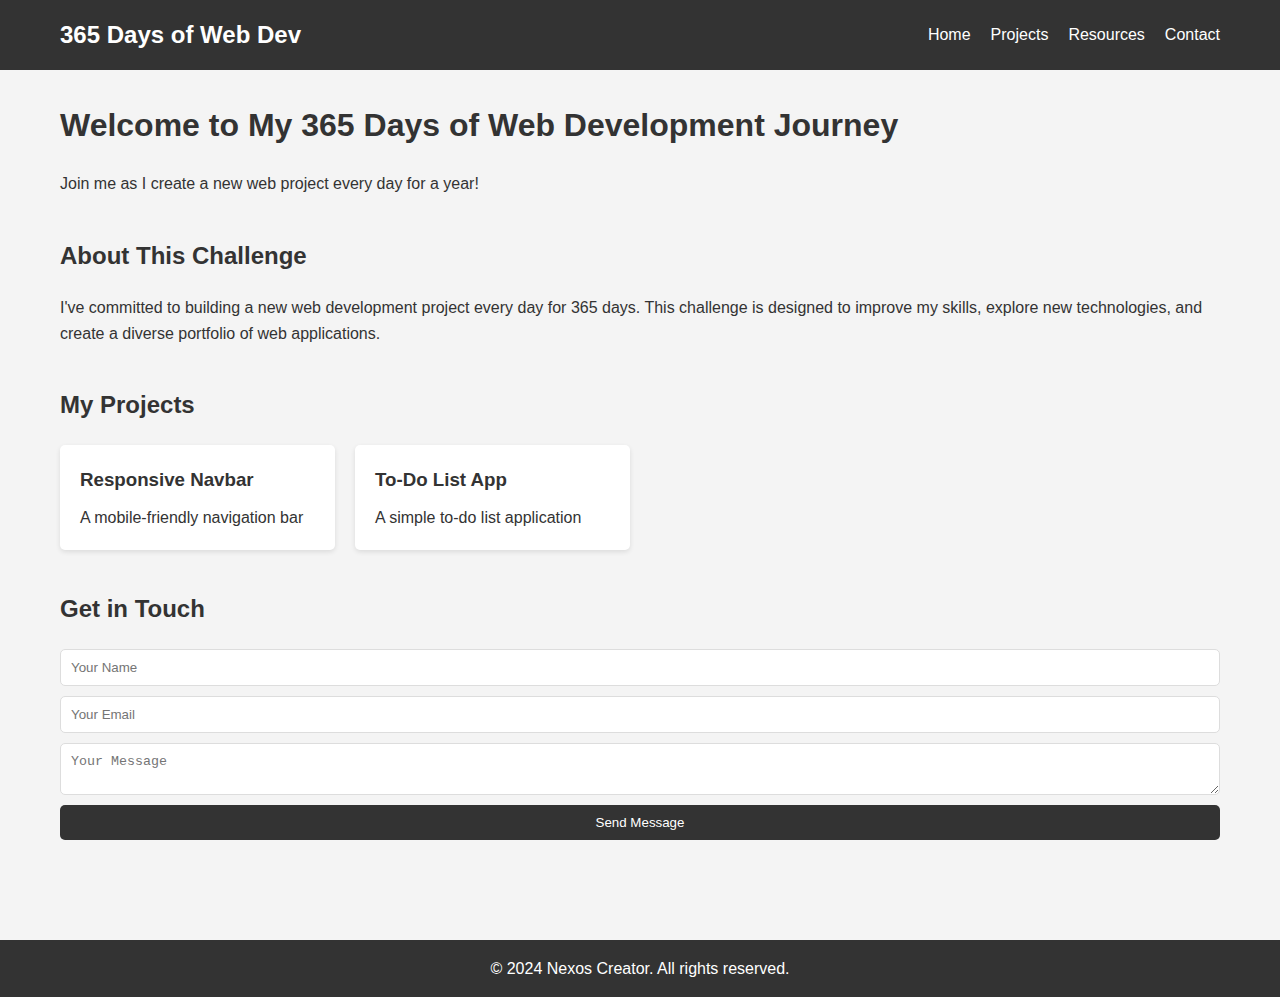
==== index.html @ a243b111 "update" ====
<!DOCTYPE html>
<html lang="en">
<head>
    <meta charset="UTF-8">
    <meta name="viewport" content="width=device-width, initial-scale=1.0">
    <title>365 Days of Web Development</title>
    <link rel="stylesheet" href="./style.css">
</head>
<body>
    <header>
        <nav>
            <div class="logo">365 Days of Web Dev</div>
            <ul>
                <li><a href="/">Home</a></li>
                <li><a href="/projects">Projects</a></li>
                <li><a href="/resources">Resources</a></li>
                <li><a href="#contact">Contact</a></li>
            </ul>
        </nav>
    </header>

    <main>
        <section id="home">
            <h1>Welcome to My 365 Days of Web Development Journey</h1>
            <p>Join me as I create a new web project every day for a year!</p>
        </section>

        <section id="about">
            <h2>About This Challenge</h2>
            <p>I've committed to building a new web development project every day for 365 days. This challenge is designed to improve my skills, explore new technologies, and create a diverse portfolio of web applications.</p>
        </section>

        <section id="projects">
            <h2>My Projects</h2>
            <div id="project-grid">
                <!-- Project cards will be dynamically inserted here by JavaScript -->
            </div>
        </section>

        <section id="contact">
            <h2>Get in Touch</h2>
            <form id="contact-form">
                <input type="text" id="name" name="name" placeholder="Your Name" required>
                <input type="email" id="email" name="email" placeholder="Your Email" required>
                <textarea id="message" name="message" placeholder="Your Message" required></textarea>
                <button type="submit">Send Message</button>
            </form>
        </section>
    </main>

    <footer>
        <p>&copy; 2024 Nexos Creator. All rights reserved.</p>
    </footer>

    <!-- Popup container -->
    <div id="popup-container" class="popup-container">
        <div class="popup-content">
            <span class="close-popup">&times;</span>
            <h2 id="popup-title"></h2>
            <iframe id="project-iframe" src="" frameborder="0"></iframe>
        </div>
    </div>

    <script src="./script.js"></script>
</body>
</html>
---- style.css ----
* {
    margin: 0;
    padding: 0;
    box-sizing: border-box;
}

body {
    font-family: 'Arial', sans-serif;
    line-height: 1.6;
    color: #333;
    background-color: #f4f4f4;
}

header {
    background-color: #333;
    color: #fff;
    padding: 1rem 0;
    position: fixed;
    width: 100%;
    top: 0;
    z-index: 1000;
}

nav {
    display: flex;
    justify-content: space-between;
    align-items: center;
    max-width: 1200px;
    margin: 0 auto;
    padding: 0 20px;
}

.logo {
    font-size: 1.5rem;
    font-weight: bold;
}

nav ul {
    display: flex;
    list-style: none;
}

nav ul li {
    margin-left: 20px;
}

nav ul li a {
    color: #fff;
    text-decoration: none;
}

main {
    max-width: 1200px;
    margin: 80px auto 0;
    padding: 20px;
}

section {
    margin-bottom: 40px;
}

h1, h2 {
    margin-bottom: 20px;
}

#project-grid {
    display: grid;
    grid-template-columns: repeat(auto-fill, minmax(250px, 1fr));
    gap: 20px;
}

.project-card {
    background-color: #fff;
    border-radius: 5px;
    box-shadow: 0 2px 5px rgba(0,0,0,0.1);
    padding: 20px;
    transition: transform 0.3s ease;
    cursor: pointer;
}

.project-card:hover {
    transform: translateY(-5px);
}

.project-card h3 {
    margin-bottom: 10px;
}

.project-card a {
    display: inline-block;
    margin-top: 10px;
    color: #333;
    text-decoration: none;
    font-weight: bold;
}

form {
    display: flex;
    flex-direction: column;
}

input, textarea {
    margin-bottom: 10px;
    padding: 10px;
    border: 1px solid #ddd;
    border-radius: 5px;
}

button {
    padding: 10px;
    background-color: #333;
    color: #fff;
    border: none;
    border-radius: 5px;
    cursor: pointer;
}

button:hover {
    background-color: #444;
}

footer {
    background-color: #333;
    color: #fff;
    text-align: center;
    padding: 1rem 0;
    margin-top: 40px;
}

/* Popup styles */
.popup-container {
    display: none;
    position: fixed;
    top: 0;
    left: 0;
    width: 100%;
    height: 100%;
    background-color: rgba(0, 0, 0, 0.7);
    z-index: 2000;
}

.popup-content {
    position: relative;
    background-color: #fff;
    margin: 5% auto;
    padding: 20px;
    width: 90%;
    max-width: 1000px;
    height: 80%;
    border-radius: 5px;
    box-shadow: 0 4px 8px rgba(0, 0, 0, 0.2);
}

.close-popup {
    position: absolute;
    top: 10px;
    right: 20px;
    font-size: 28px;
    font-weight: bold;
    color: #333;
    cursor: pointer;
}

#project-iframe {
    width: 100%;
    height: calc(100% - 40px);
    border: none;
    margin-top: 20px;
}

@media (max-width: 768px) {
    nav {
        flex-direction: column;
    }

    nav ul {
        margin-top: 20px;
    }

    nav ul li {
        margin-left: 0;
        margin-right: 20px;
    }

    .popup-content {
        width: 95%;
        height: 90%;
        margin: 5% auto;
    }
}
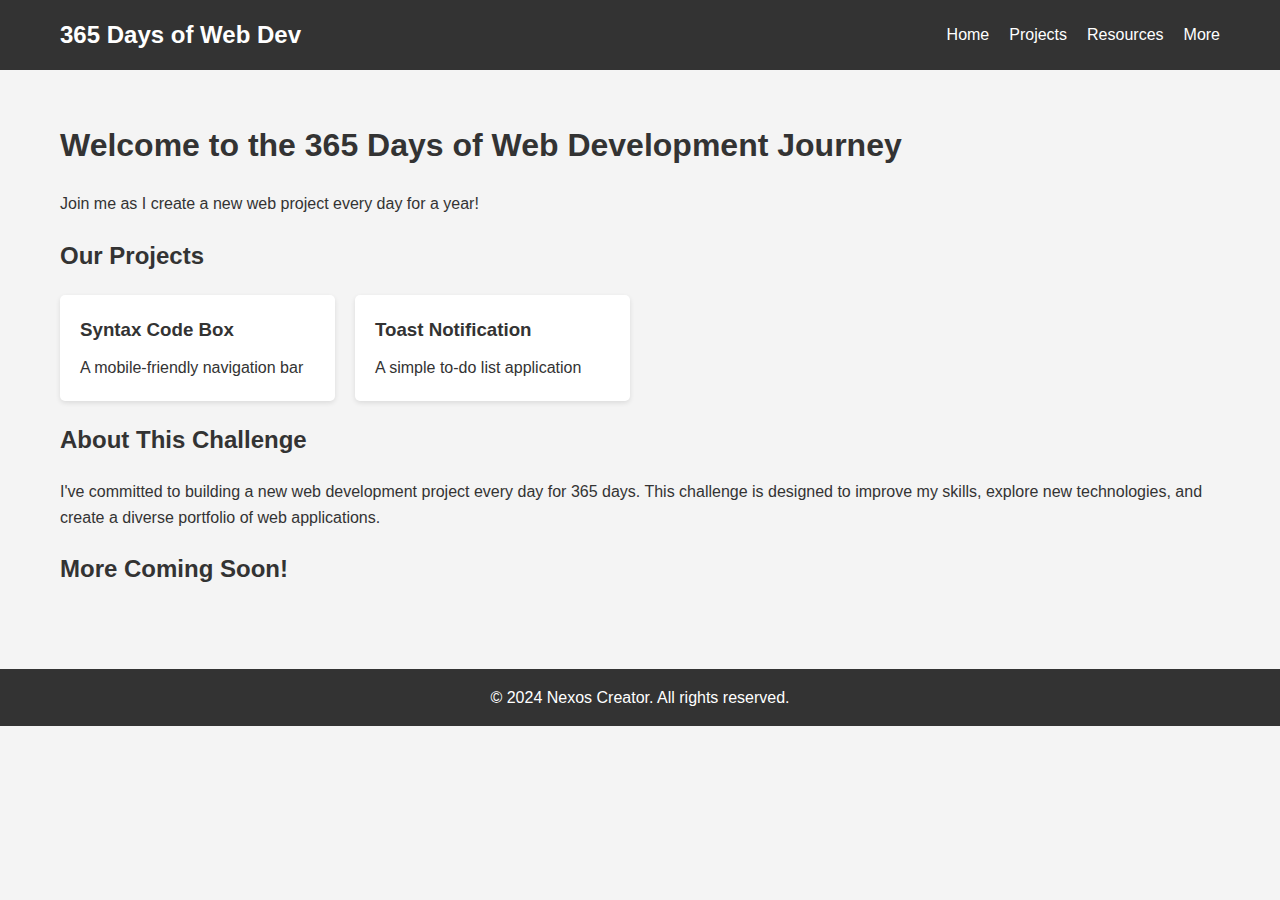
==== commit fa4207d3: "update" ====
--- a/index.html
+++ b/index.html
@@ -1,50 +1,46 @@
 <!DOCTYPE html>
 <html lang="en">
+
 <head>
     <meta charset="UTF-8">
     <meta name="viewport" content="width=device-width, initial-scale=1.0">
     <title>365 Days of Web Development</title>
     <link rel="stylesheet" href="./style.css">
 </head>
+
 <body>
     <header>
         <nav>
             <div class="logo">365 Days of Web Dev</div>
             <ul>
-                <li><a href="/">Home</a></li>
-                <li><a href="/projects">Projects</a></li>
-                <li><a href="/resources">Resources</a></li>
-                <li><a href="#contact">Contact</a></li>
+                <li><a href="#">Home</a></li>
+                <li><a href="#projects">Projects</a></li>
+                <li><a href="#resources">Resources</a></li>
+                <li><a href="#extra">More</a></li>
             </ul>
         </nav>
     </header>
 
     <main>
         <section id="home">
-            <h1>Welcome to My 365 Days of Web Development Journey</h1>
+            <h1>Welcome to the 365 Days of Web Development Journey</h1>
             <p>Join me as I create a new web project every day for a year!</p>
         </section>
 
-        <section id="about">
-            <h2>About This Challenge</h2>
-            <p>I've committed to building a new web development project every day for 365 days. This challenge is designed to improve my skills, explore new technologies, and create a diverse portfolio of web applications.</p>
-        </section>
-
         <section id="projects">
-            <h2>My Projects</h2>
+            <h2>Our Projects</h2>
             <div id="project-grid">
                 <!-- Project cards will be dynamically inserted here by JavaScript -->
             </div>
         </section>
 
-        <section id="contact">
-            <h2>Get in Touch</h2>
-            <form id="contact-form">
-                <input type="text" id="name" name="name" placeholder="Your Name" required>
-                <input type="email" id="email" name="email" placeholder="Your Email" required>
-                <textarea id="message" name="message" placeholder="Your Message" required></textarea>
-                <button type="submit">Send Message</button>
-            </form>
+        <section id="Resources">
+            <h2>About This Challenge</h2>
+            <p>I've committed to building a new web development project every day for 365 days. This challenge is designed to improve my skills, explore new technologies, and create a diverse portfolio of web applications.</p>
+        </section>
+
+        <section id="extra">
+            <h2>More Coming Soon! </h2>
         </section>
     </main>
 
@@ -53,14 +49,21 @@
     </footer>
 
     <!-- Popup container -->
-    <div id="popup-container" class="popup-container">
-        <div class="popup-content">
-            <span class="close-popup">&times;</span>
-            <h2 id="popup-title"></h2>
-            <iframe id="project-iframe" src="" frameborder="0"></iframe>
+    <aside id="popup-container" class="popup-container">
+        <div class="popup-fix">
+            <div class="popup-header">
+                <span class="close-popup">&times;</span>
+                <h2 id="popup-title"></h2>
+            </div>
+            <div class="popup-content">
+                <iframe id="project-iframe" src="" frameborder="0"></iframe>
+            </div>
+            <div class="popup-footer"></div>
+
         </div>
-    </div>
+    </aside>
 
     <script src="./script.js"></script>
 </body>
+
 </html>--- a/style.css
+++ b/style.css
@@ -56,10 +56,12 @@
 }
 
 section {
-    margin-bottom: 40px;
-}
-
-h1, h2 {
+    margin-top: 20px;
+    margin-bottom: 20px;
+}
+
+h1,
+h2 {
     margin-bottom: 20px;
 }
 
@@ -72,7 +74,7 @@
 .project-card {
     background-color: #fff;
     border-radius: 5px;
-    box-shadow: 0 2px 5px rgba(0,0,0,0.1);
+    box-shadow: 0 2px 5px rgba(0, 0, 0, 0.1);
     padding: 20px;
     transition: transform 0.3s ease;
     cursor: pointer;
@@ -99,7 +101,8 @@
     flex-direction: column;
 }
 
-input, textarea {
+input,
+textarea {
     margin-bottom: 10px;
     padding: 10px;
     border: 1px solid #ddd;
@@ -131,41 +134,59 @@
 .popup-container {
     display: none;
     position: fixed;
-    top: 0;
-    left: 0;
+    inset: 0;
     width: 100%;
     height: 100%;
     background-color: rgba(0, 0, 0, 0.7);
     z-index: 2000;
 }
 
-.popup-content {
+.popup-fix {
+    display: flex;
+    flex-direction: column;
     position: relative;
     background-color: #fff;
-    margin: 5% auto;
-    padding: 20px;
-    width: 90%;
+    margin: 0px;
+    padding: 10px 20px;
+    overflow: hidden;
     max-width: 1000px;
-    height: 80%;
-    border-radius: 5px;
-    box-shadow: 0 4px 8px rgba(0, 0, 0, 0.2);
-}
-
-.close-popup {
+    width: 100vw;
+    height: 100vh;
+    box-shadow: 0 -4px -8px rgba(0, 0, 0, 0.2);
+}
+
+.popup-header, {
+    display: flex;
+    position: relative;
+    border-bottom: 0.1rem solid #DCDFF1;
+}
+
+.popup-header .popup-title {
+    font-size: 16px;
+    font-weight: bold;
+    color: #333;
+}
+
+.popup-header .close-popup {
     position: absolute;
-    top: 10px;
+    top: 0px;
     right: 20px;
     font-size: 28px;
     font-weight: bold;
     color: #333;
     cursor: pointer;
+}
+
+.popup-content {
+    display: block;
+    height: 100%;
 }
 
 #project-iframe {
     width: 100%;
     height: calc(100% - 40px);
     border: none;
-    margin-top: 20px;
+    margin-bottom: 20px;
 }
 
 @media (max-width: 768px) {
@@ -182,9 +203,9 @@
         margin-right: 20px;
     }
 
-    .popup-content {
-        width: 95%;
-        height: 90%;
-        margin: 5% auto;
+    .popup-fix {
+        width: 100vw;
+        height: 100vh;
+        margin: 0px;
     }
 }